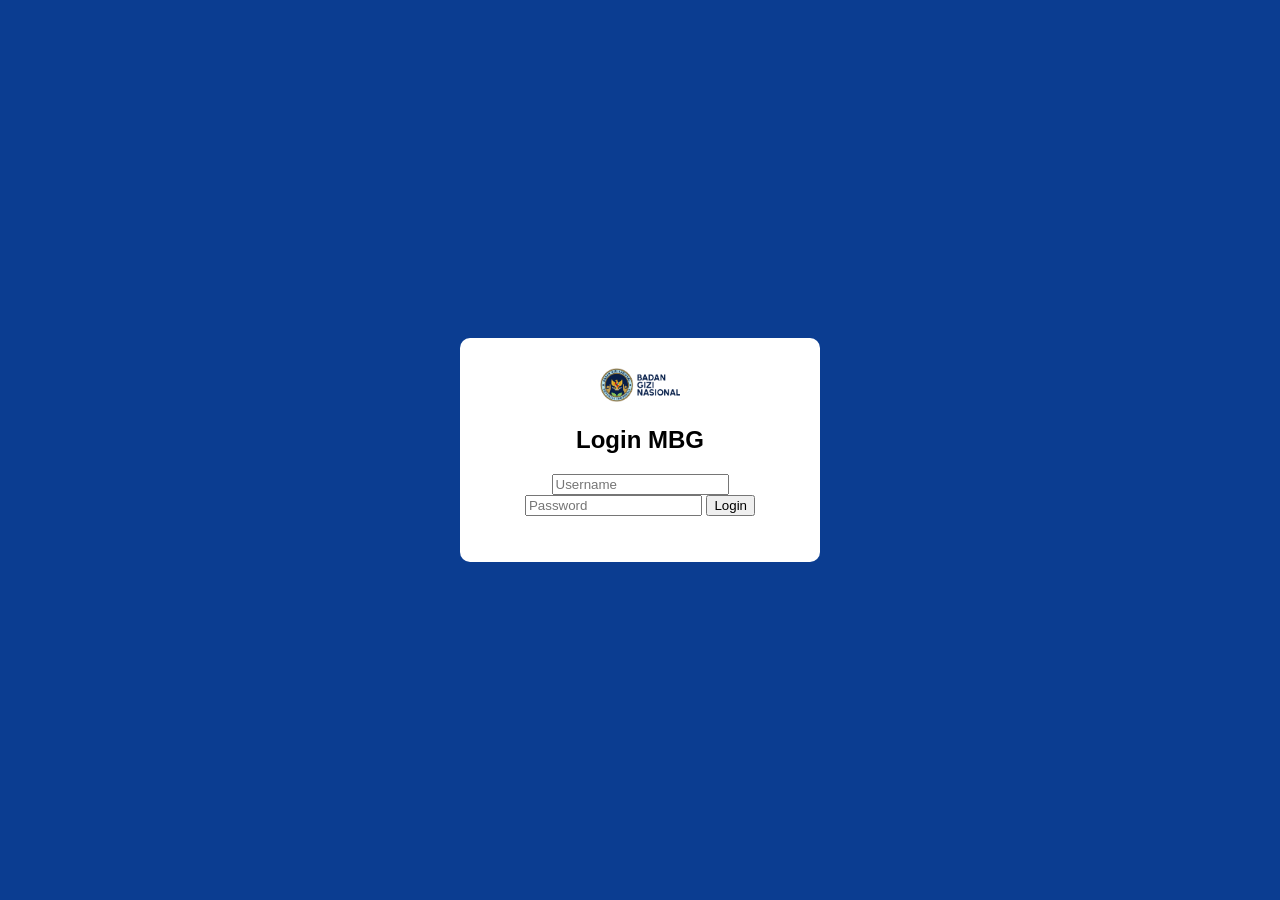
==== login.html @ 7f66bf15 "first commit frontend mbg" ====
<!DOCTYPE html>
<html lang="id">
<head>
    <meta charset="UTF-8">
    <title>Login MBG</title>
    <link rel="stylesheet" href="style.css">
</head>
<body class="login-page">

<div class="login-box">
    <img src="logo.png" class="login-logo">
    <h2>Login MBG</h2>

    <input type="text" id="username" placeholder="Username">
    <input type="password" id="password" placeholder="Password">

    <button onclick="login()">Login</button>
    <p id="error"></p>
</div>

<script src="script.js"></script>
</body>
</html>
---- style.css ----
body {
    margin: 0;
    font-family: Arial;
}

/* LOGIN */
.login-page {
    background: #0b3d91;
    display: flex;
    justify-content: center;
    align-items: center;
    height: 100vh;
}

.login-box {
    background: white;
    padding: 30px;
    border-radius: 10px;
    width: 300px;
    text-align: center;
}

.login-logo {
    width: 80px;
}

/* DASHBOARD */
.dashboard {
    display: flex;
}

.sidebar {
    width: 200px;
    background: #0b3d91;
    color: white;
    height: 100vh;
    padding: 20px;
}

.sidebar a {
    color: white;
    text-decoration: none;
    display: block;
    margin: 10px 0;
}

.main {
    flex: 1;
    padding: 20px;
}

.hero {
    text-align: center;
}

.hero-logo {
    width: 100px;
}

.cards {
    display: flex;
    gap: 20px;
}

.card {
    flex: 1;
    background: #f5f5f5;
    padding: 20px;
    border-radius: 10px;
    text-align: center;
}

/* TABLE */
table {
    width: 100%;
    border-collapse: collapse;
    margin-top: 20px;
}

th {
    background: #0b3d91;
    color: white;
}

td, th {
    border: 1px solid #ccc;
    padding: 10px;
    text-align: center;
}

/* DARK MODE */
body.dark {
    background: #121212;
    color: white;
}

body.dark .card {
    background: #1e1e1e;
}

.form-box {
    display: flex;
    gap: 10px;
    flex-wrap: wrap;
    margin-bottom: 20px;
}

.form-box input,
.form-box select {
    padding: 8px;
}

.form-box button {
    background: #0b3d91;
    color: white;
    border: none;
    padding: 8px 15px;
    cursor: pointer;
}
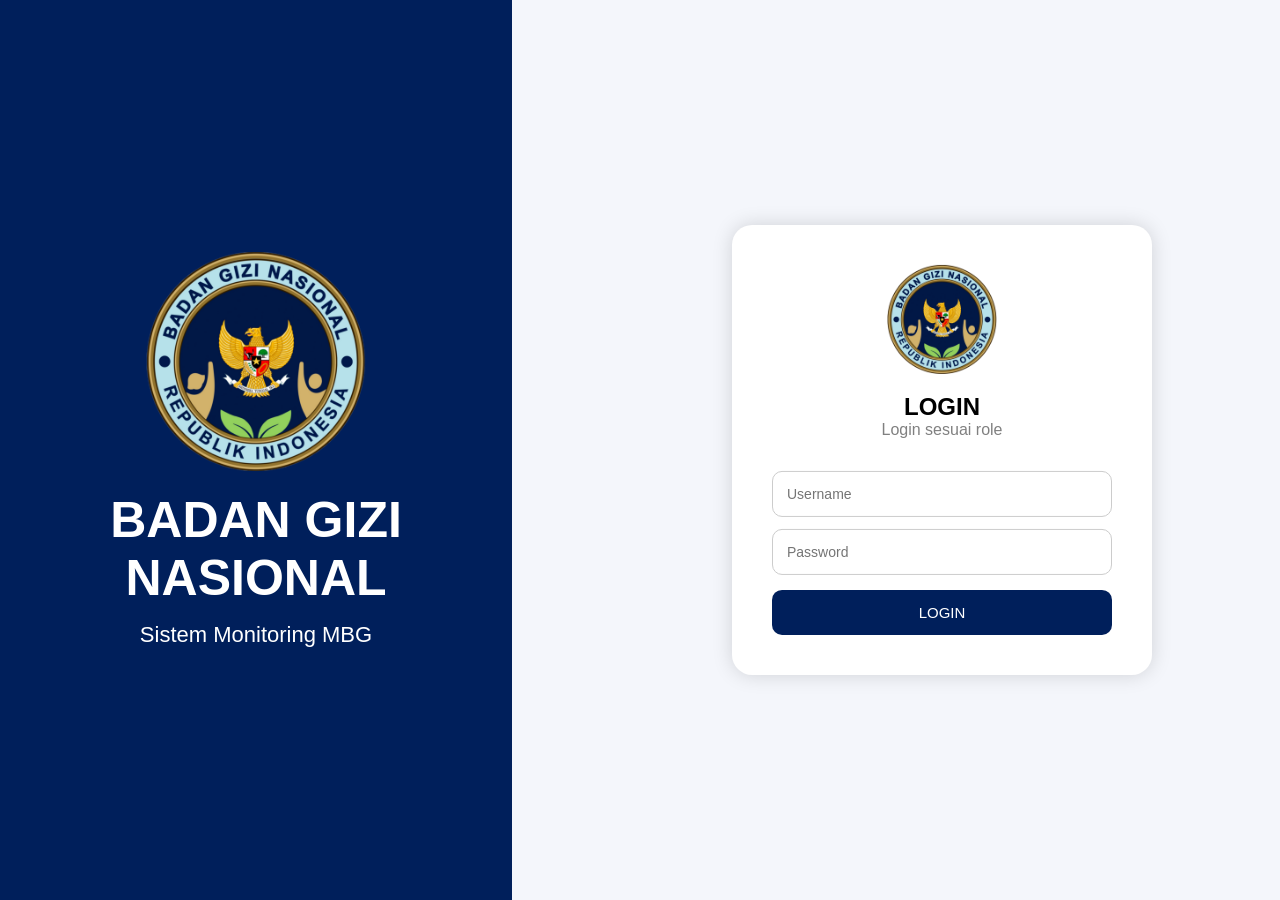
==== commit 1b1bb111: "upload frontend" ====
--- a/login.html
+++ b/login.html
@@ -2,22 +2,61 @@
 <html lang="id">
 <head>
     <meta charset="UTF-8">
+    <meta name="viewport"
+    content="width=device-width, initial-scale=1.0">
+
     <title>Login MBG</title>
-    <link rel="stylesheet" href="style.css">
+
+    <link rel="stylesheet"
+    href="style.css">
 </head>
-<body class="login-page">
 
-<div class="login-box">
-    <img src="logo.png" class="login-logo">
-    <h2>Login MBG</h2>
+<body>
 
-    <input type="text" id="username" placeholder="Username">
-    <input type="password" id="password" placeholder="Password">
+<div class="left-side">
 
-    <button onclick="login()">Login</button>
+    <img src="logo.png"
+    class="big-logo">
+
+    <h1>
+        BADAN GIZI
+        NASIONAL
+    </h1>
+
+    <p>
+        Sistem Monitoring MBG
+    </p>
+
+</div>
+
+<div class="login-container">
+
+    <img src="logo.png"
+    class="logo">
+
+    <h2>LOGIN</h2>
+
+    <p class="subtitle">
+        Login sesuai role
+    </p>
+
+    <input type="text"
+    id="username"
+    placeholder="Username">
+
+    <input type="password"
+    id="password"
+    placeholder="Password">
+
+    <button onclick="login()">
+        LOGIN
+    </button>
+
     <p id="error"></p>
+
 </div>
 
 <script src="script.js"></script>
+
 </body>
 </html>
--- a/style.css
+++ b/style.css
@@ -1,119 +1,572 @@
-body {
-    margin: 0;
-    font-family: Arial;
-}
-
-/* LOGIN */
-.login-page {
-    background: #0b3d91;
-    display: flex;
-    justify-content: center;
-    align-items: center;
-    height: 100vh;
-}
-
-.login-box {
-    background: white;
-    padding: 30px;
-    border-radius: 10px;
-    width: 300px;
-    text-align: center;
-}
-
-.login-logo {
-    width: 80px;
-}
-
-/* DASHBOARD */
-.dashboard {
-    display: flex;
-}
-
-.sidebar {
-    width: 200px;
-    background: #0b3d91;
-    color: white;
-    height: 100vh;
-    padding: 20px;
-}
-
-.sidebar a {
-    color: white;
-    text-decoration: none;
-    display: block;
-    margin: 10px 0;
-}
-
-.main {
-    flex: 1;
-    padding: 20px;
-}
-
-.hero {
-    text-align: center;
-}
-
-.hero-logo {
-    width: 100px;
-}
-
-.cards {
-    display: flex;
-    gap: 20px;
-}
-
-.card {
-    flex: 1;
-    background: #f5f5f5;
-    padding: 20px;
-    border-radius: 10px;
-    text-align: center;
-}
-
-/* TABLE */
-table {
-    width: 100%;
-    border-collapse: collapse;
-    margin-top: 20px;
-}
-
-th {
-    background: #0b3d91;
-    color: white;
-}
-
-td, th {
-    border: 1px solid #ccc;
-    padding: 10px;
-    text-align: center;
-}
-
-/* DARK MODE */
-body.dark {
-    background: #121212;
-    color: white;
-}
-
-body.dark .card {
-    background: #1e1e1e;
-}
-
-.form-box {
-    display: flex;
-    gap: 10px;
-    flex-wrap: wrap;
-    margin-bottom: 20px;
+/* =========================
+   style.css
+========================= */
+
+*{
+    margin:0;
+    padding:0;
+    box-sizing:border-box;
+    font-family:Arial,sans-serif;
+}
+
+body{
+    background:#f4f6fb;
+    display:flex;
+    overflow-x:hidden;
+}
+
+/* ================= LOGIN ================= */
+
+.left-side{
+    width:40%;
+    height:100vh;
+    background:#001f5b;
+    color:white;
+
+    display:flex;
+    flex-direction:column;
+    justify-content:center;
+    align-items:center;
+
+    text-align:center;
+
+    padding:20px;
+}
+
+.big-logo{
+    width:220px;
+    margin-bottom:20px;
+}
+
+.left-side h1{
+    font-size:50px;
+    margin-bottom:15px;
+}
+
+.left-side p{
+    font-size:22px;
+}
+
+.login-container{
+    width:420px;
+
+    background:white;
+
+    padding:40px;
+
+    border-radius:20px;
+
+    box-shadow:0 0 20px rgba(0,0,0,0.15);
+
+    position:absolute;
+
+    right:10%;
+    top:50%;
+
+    transform:translateY(-50%);
+
+    text-align:center;
+}
+
+.logo{
+    width:110px;
+    margin-bottom:15px;
+}
+
+.subtitle{
+    color:gray;
+    margin-bottom:20px;
+}
+
+input,
+select{
+    width:100%;
+
+    padding:14px;
+
+    margin-top:12px;
+
+    border:1px solid #ccc;
+
+    border-radius:10px;
+
+    outline:none;
+
+    font-size:14px;
+}
+
+input:focus,
+select:focus{
+    border:1px solid #001f5b;
+}
+
+/* ================= BUTTON ================= */
+
+button{
+    width:100%;
+
+    padding:14px;
+
+    margin-top:15px;
+
+    background:#001f5b;
+
+    color:white;
+
+    border:none;
+
+    border-radius:10px;
+
+    cursor:pointer;
+
+    transition:0.3s;
+
+    font-size:15px;
+}
+
+button:hover{
+    background:#0a317f;
+}
+
+.add-btn{
+    width:auto;
+
+    background:#3498db;
+
+    padding:12px 20px;
+}
+
+.add-btn:hover{
+    background:#2980b9;
+}
+
+.logout-btn{
+    background:#3498db;
+    margin-top:30px;
+}
+
+.logout-btn:hover{
+    background:#2980b9;
+}
+
+/* ================= SIDEBAR ================= */
+
+.sidebar{
+    width:270px;
+
+    min-height:100vh;
+
+    background:#001f5b;
+
+    color:white;
+
+    position:fixed;
+
+    padding:20px;
+}
+
+.sidebar-logo{
+    width:120px;
+
+    display:block;
+
+    margin:auto;
+
+    margin-bottom:15px;
+}
+
+.sidebar h2{
+    text-align:center;
+
+    font-size:22px;
+
+    margin-bottom:30px;
+}
+
+.sidebar ul{
+    list-style:none;
+}
+
+.sidebar ul li{
+    padding:15px;
+
+    margin-top:10px;
+
+    border-radius:10px;
+
+    cursor:pointer;
+
+    transition:0.3s;
+
+    font-size:15px;
+}
+
+.sidebar ul li:hover{
+    background:#3498db;
+}
+
+/* ================= CONTENT ================= */
+
+.content{
+
+    margin-left:270px;
+
+    padding:30px;
+
+    width:calc(100% - 270px);
+
+    min-height:100vh;
+}
+
+/* ================= TOPBAR ================= */
+
+.topbar{
+    display:flex;
+
+    justify-content:space-between;
+
+    align-items:center;
+
+    margin-bottom:20px;
+}
+
+.topbar h1{
+    color:#001f5b;
+
+    font-size:40px;
+}
+
+/* ================= CARD ================= */
+
+.card-container{
+
+    display:grid;
+
+    grid-template-columns:
+    repeat(auto-fit,minmax(250px,1fr));
+
+    gap:20px;
+
+    margin-top:20px;
+}
+
+.card{
+
+    background:white;
+
+    padding:25px;
+
+    border-radius:15px;
+
+    box-shadow:0 0 10px rgba(0,0,0,0.1);
+
+    border-top:5px solid #3498db;
+
+    width:100%;
+}
+
+.card h3{
+    color:#001f5b;
+
+    margin-bottom:10px;
+}
+
+.card p{
+    font-size:32px;
+
+    color:#3498db;
+
+    font-weight:bold;
+}
+
+/* ================= FORM ================= */
+
+.form-box{
+
+    display:flex;
+
+    gap:10px;
+
+    flex-wrap:wrap;
+
+    margin-bottom:20px;
 }
 
 .form-box input,
-.form-box select {
-    padding: 8px;
-}
-
-.form-box button {
-    background: #0b3d91;
-    color: white;
-    border: none;
-    padding: 8px 15px;
-    cursor: pointer;
+.form-box select{
+
+    flex:1;
+}
+
+/* ================= TABLE ================= */
+
+table{
+    width:100%;
+
+    border-collapse:collapse;
+
+    background:white;
+
+    border-radius:15px;
+
+    overflow:hidden;
+
+    box-shadow:0 0 10px rgba(0,0,0,0.08);
+}
+
+table th{
+    background:#f4f4f4;
+
+    color:#001f5b;
+}
+
+table th,
+table td{
+    padding:14px;
+
+    border-bottom:1px solid #ddd;
+
+    text-align:left;
+}
+
+tr:hover{
+    background:#f9f9f9;
+}
+
+/* ================= MENU CARD ================= */
+
+.menu-card{
+    background:white;
+
+    padding:25px;
+
+    border-radius:15px;
+
+    margin-top:20px;
+
+    box-shadow:0 0 10px rgba(0,0,0,0.1);
+}
+
+/* ================= HIDDEN ================= */
+
+.hidden{
+    display:none;
+}
+
+/* ================= RESPONSIVE ================= */
+
+@media screen and (max-width:768px){
+
+    body{
+        flex-direction:column;
+    }
+
+    /* SIDEBAR */
+
+    .sidebar{
+
+        width:100%;
+
+        height:auto;
+
+        position:relative;
+
+        padding:15px;
+    }
+
+    .sidebar-logo{
+
+        width:90px;
+    }
+
+    .sidebar h2{
+
+        font-size:22px;
+    }
+
+    .sidebar ul li{
+
+        text-align:center;
+    }
+
+    /* CONTENT */
+
+    .content{
+
+        width:100%;
+
+        margin-left:0;
+
+        padding:20px;
+    }
+
+    /* TOPBAR */
+
+    .topbar{
+
+        flex-direction:column;
+
+        align-items:flex-start;
+
+        gap:10px;
+    }
+
+    .topbar h1{
+
+        font-size:28px;
+    }
+
+    /* CARD */
+
+    .card-container{
+
+        grid-template-columns:1fr;
+    }
+
+    /* FORM */
+
+    .form-box{
+
+        flex-direction:column;
+    }
+
+    .form-box input,
+    .form-box select,
+    .form-box button{
+
+        width:100%;
+    }
+
+    .add-btn{
+
+        width:100%;
+    }
+
+    /* TABLE */
+
+    table{
+
+        display:block;
+
+        overflow-x:auto;
+
+        white-space:nowrap;
+    }
+
+    /* LOGIN */
+
+    .left-side{
+
+        display:none;
+    }
+
+    .login-container{
+
+        position:static;
+
+        transform:none;
+
+        width:92%;
+
+        margin:50px auto;
+    }
+}
+
+
+/* =========================
+TABLE RESPONSIVE
+========================= */
+
+.table-wrapper{
+    width:100%;
+    overflow-x:auto;
+}
+
+table{
+    min-width:700px;
+}
+
+/* =========================
+STATUS DISTRIBUSI
+========================= */
+
+.status-box{
+    display:flex;
+    align-items:center;
+    gap:10px;
+}
+
+.status-proses{
+    background:orange;
+    color:white;
+    padding:6px 14px;
+    border-radius:20px;
+    font-size:13px;
+}
+
+.status-kirim{
+    background:#3498db;
+    color:white;
+    padding:6px 14px;
+    border-radius:20px;
+    font-size:13px;
+}
+
+.status-selesai{
+    background:green;
+    color:white;
+    padding:6px 14px;
+    border-radius:20px;
+    font-size:13px;
+}
+
+/* =========================
+SEKOLAH DASHBOARD
+========================= */
+
+.menu-card h3{
+    color:#001f5b;
+    margin-bottom:10px;
+}
+
+.menu-card p{
+    color:#555;
+    line-height:1.7;
+}
+
+/* =========================
+RESPONSIVE MOBILE
+========================= */
+
+@media screen and (max-width:768px){
+
+    .table-wrapper{
+        overflow-x:auto;
+    }
+
+    table{
+        min-width:650px;
+    }
+
+    .sidebar ul{
+        display:flex;
+        flex-wrap:wrap;
+        gap:10px;
+    }
+
+    .sidebar ul li{
+        flex:1 1 45%;
+    }
+
+    .topbar h1{
+        font-size:24px;
+    }
+
+    .card{
+        padding:20px;
+    }
+
+    .card p{
+        font-size:28px;
+    }
 }
